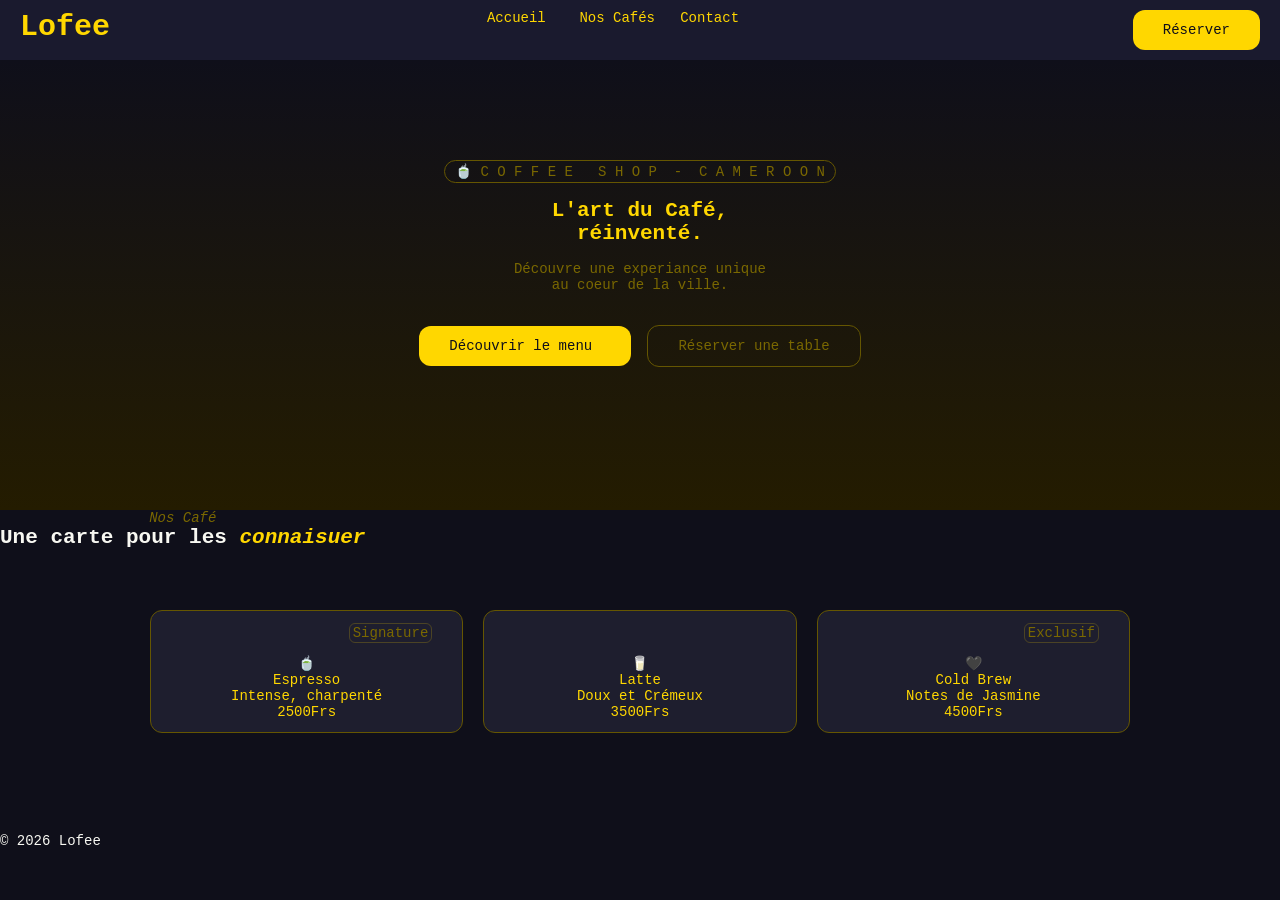
==== index.html @ f05e361d "push_23/06/2006" ====
<!DOCTYPE html>
<html lang="fr">
    <head>
        <link rel="stylesheet" href="style.css">
        <meta charset="UTF-8">
        <meta name="viewport">
        <title>Lofee</title>
    </head>
    <body>
        <nav class="navbar">
            <div class="logo">
                Lofee
            </div>
            <ul class="nav-links">
                <a href="#">Accueil</a>&nbsp;&nbsp&nbsp 
                <a href="#">Nos Cafés</a>&nbsp&nbsp
                <a href="#">Contact</a>&nbsp&nbsp
            </ul>
                <a href="#" class="btn">Réserver</a>
        </nav>
        <script src="tpdev.js">
        </script>
        <section id="hero">
            <div class="hero-tag">🍵 C O F F E E &nbsp;&nbspS H O P&nbsp&nbsp-&nbsp&nbspC A M E R O O N</div><br><br>
                <h1>
                L'art du Café,<br> réinventé.
                </h1><br>
                <p>Découvre une experiance unique<br> au coeur de la ville.</p><br><br>
                <a href="#" class="btn">
                    Découvrir le menu
                </a>&nbsp;
                <a href="#" class="btn-2">
                    Réserver une table
                </a>
        </section>
        <section id="services">
            <div class="cfe"><em>Nos Café</em><br>
            <h2>Une carte pour les <i>connaisuer</i></h2></div>
        </section>
            <section id="services-2">
            <div class="card"><span>Signature</span><br><br>🍵<br> Espresso<br>Intense, charpenté<br>2500Frs</div>
            <div class="card"><br><br>🥛 <br>Latte<br>Doux et Crémeux<br>3500Frs</div>
            <div class="card"><span>Exclusif</span><br><br>🖤 <br>Cold Brew<br>Notes de Jasmine<br>4500Frs</div>
        </section>
        <footer>
            &copy; 2026 Lofee
        </footer>
    </body>
</html>
---- style.css ----
* {
    margin: 0;
    padding: 0;
    box-sizing: border-box;
}
body {
    background: #0f0f1a;
    color: #f8f8f2;
    font-family: 'Courier New', Courier, monospace;
    font-size: 14px;
}
.navbar {
    background: #1a1a2e;
    padding: 10px 20px;
    display: flex;
    justify-content: space-between;
    border-bottom: 1px solid rgba(red, green, blue, alpha);
}
a {
    text-decoration: none;
}
.logo {
    font-size: 30px;
    color: #ffd700;font-weight: bold;
}
.navbar ul a {
    color: #ffd700;
}
#hero {
    min-height: 50vh;
    text-align: center;
    padding: 100px 40px 60px;
    background: linear-gradient(#0f0f1a, #241c00);
}
.hero-tag {
    color: rgba(122, 104, 1, 0.999);
    border-radius: 12px;
    border:1px solid rgba(101, 86, 1, 0.999);
    display: inline-block;
    padding: 2px 10px;
}
.btn {
    background: #ffd700;
    color: #0f0f1a;
    padding: 12px 30px;
    border-radius: 12px;
}
h1 {
    color: #ffd700;
}
p{
    color: rgba(122, 104, 1, 0.999);
}
ul {
    color: rgba(122, 104, 1, 0.999);
}
.btn-2 {
     color: rgba(122, 104, 1, 0.999);
    border-radius: 12px;
    border:1px solid rgba(101, 86, 1, 0.999);
    display: inline-block;
    padding: 12px 30px;
}
.card {
     color: #ffd700;
    border-radius: 12px;
    border:1px solid rgba(101, 86, 1, 0.999);
    display: inline-block;
    padding: 12px 30px;
    text-align: center;
    background: #1e1e2e;
    flex: 1;
}
span {
     color: rgba(122, 104, 1, 0.999);
    border-radius: 6px;
    border:1px solid rgba(255,215,0,0.2);
    display: inline-block;
    padding: 1px 3px;
    float: right;
    margin-top: 0;
    margin-right: 0;
}
.ligne-2 {
    color: #262669;
}
#services-2 {
    display: flex;
    flex-wrap: wrap;
    gap: 20px;
    align-items: center;
    text-align: center;
    padding-right: 150px;
    padding-left: 150px;
    padding-bottom: 100px;
}
i {
    color: #ffd700;
}
em {
    color:  rgba(122, 104, 1, 0.999);
}
.cfe {
    float: left;
    height: 60px;text-align: center;
}
#services {
    height: 100px;
}
.nav-link {
    padding-bottom: 3px;
}
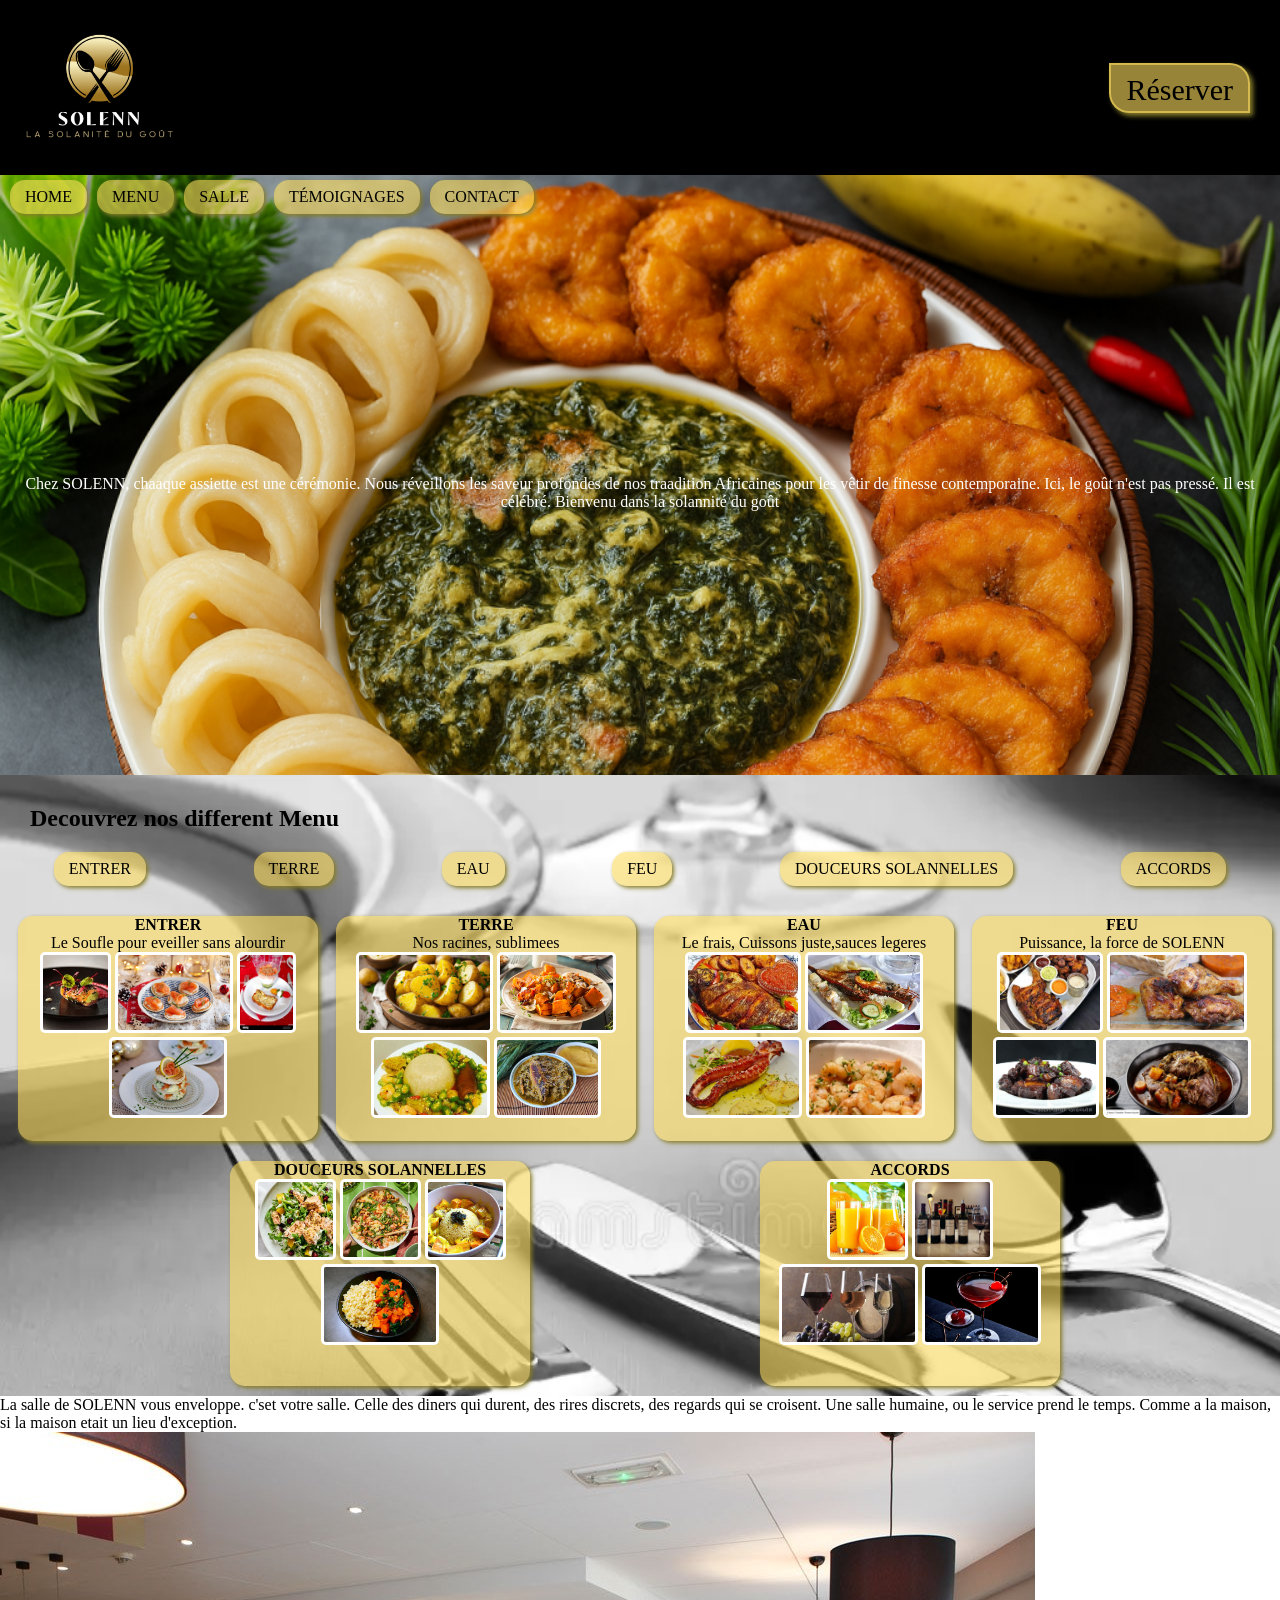
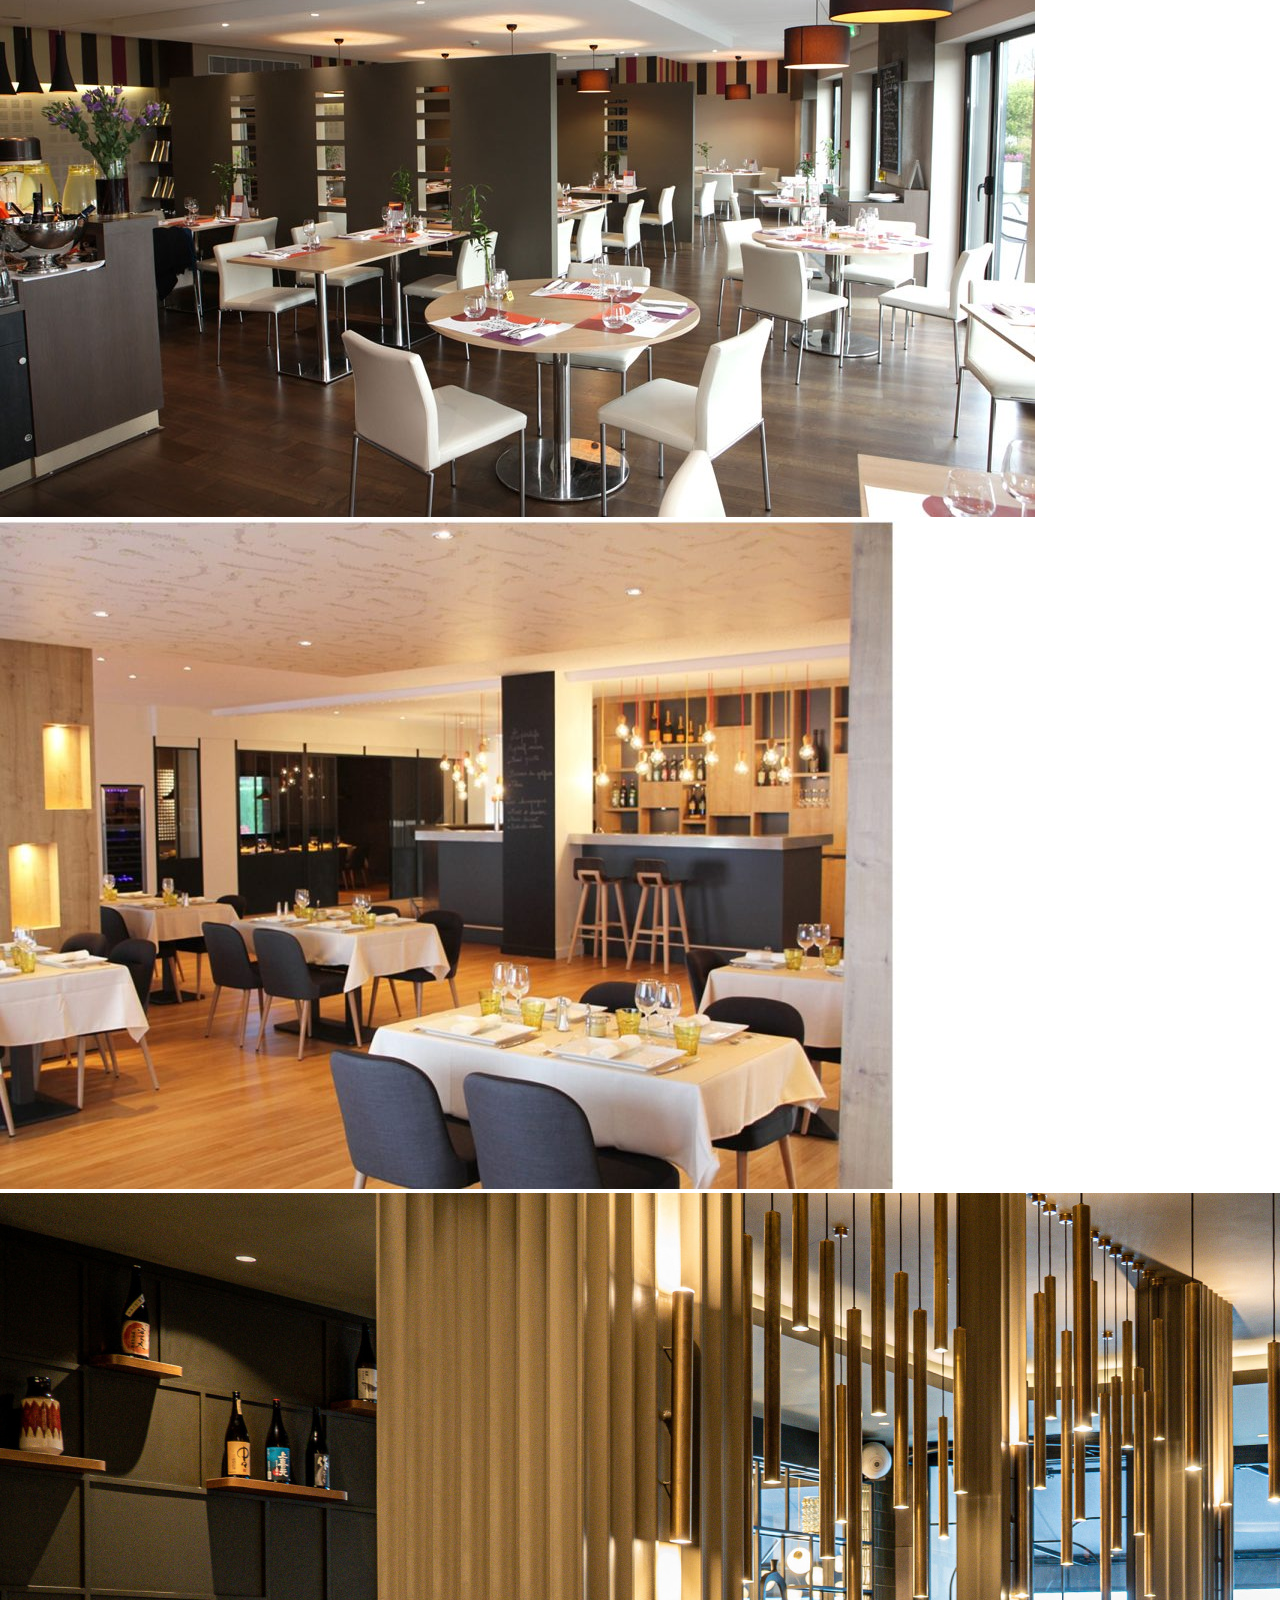
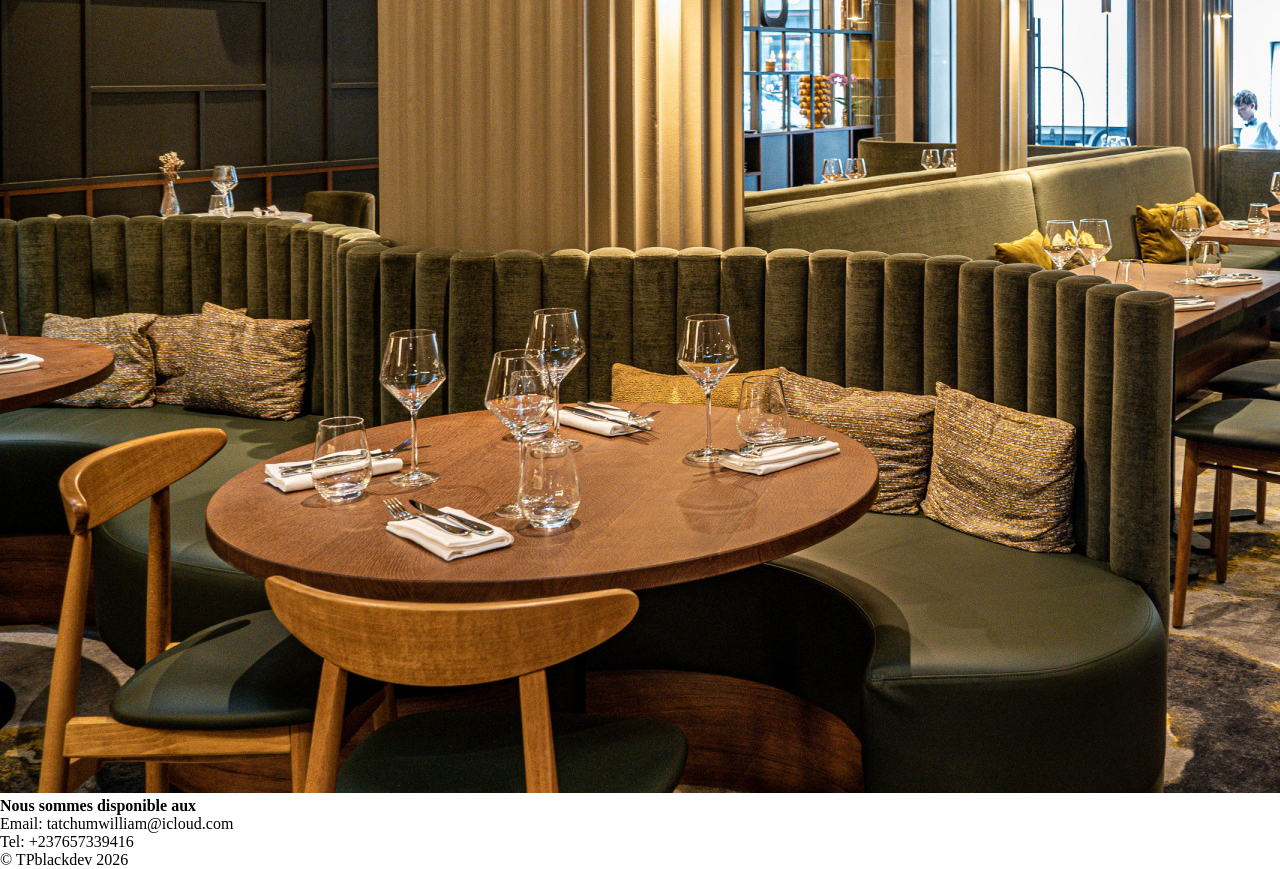
==== commit e6783fef: "27/06/2026" ====
--- a/index.html
+++ b/index.html
@@ -1,49 +1,154 @@
 <!DOCTYPE html>
-<html lang="fr">
-    <head>
-        <link rel="stylesheet" href="style.css">
-        <meta charset="UTF-8">
-        <meta name="viewport">
-        <title>Lofee</title>
-    </head>
-    <body>
-        <nav class="navbar">
-            <div class="logo">
-                Lofee
-            </div>
-            <ul class="nav-links">
-                <a href="#">Accueil</a>&nbsp;&nbsp&nbsp 
-                <a href="#">Nos Cafés</a>&nbsp&nbsp
-                <a href="#">Contact</a>&nbsp&nbsp
+<html lang="en">
+<head>
+    <meta charset="UTF-8">
+    <meta name="viewport" content="width=device-width, initial-scale=1.0">
+    <title>solenn</title>
+    <link rel="stylesheet" href="style.css">
+</head>
+<body>
+    <header id="header">
+        <div>
+            <img src="logo.png" alt="logo"></img>
+        </div>
+            <button id="reserver">Réserver</button>
+    </header>
+    <section id="home">
+        <div class="carrousel">
+            <img class="slid-items active" src="ndole.png.png" alt="photo">
+            </img>
+            <img class="slid-items" src="saute.png.webp" alt="photo">
+            </img>
+            <img class="slid-items" src="salade.png.jpg" alt="photo">
+            </img>
+        </div>
+        <p>Chez SOLENN, chaaque assiette est une cérémonie. Nous réveillons les saveur profondes
+            de nos traadition Africaines pour les vêtir de finesse contemporaine. Ici, le goût n'est 
+            pas pressé. Il est célébré. Bienvenu dans la solannité du goût 
+        </p>
+         <nav>
+                <ul>
+                    <li>HOME</li>
+                    <li>MENU</li>
+                    <li>SALLE</li>
+                    <li>TÉMOIGNAGES</li>
+                    <li>CONTACT</li>
+                </ul>
+            </nav>
+    </section>
+    <section id="menu">
+        <h2>Decouvrez nos different Menu</h2>
+        <div class="card_list">
+            <ul>
+                <li>ENTRER</li>
+                <li>TERRE</li>
+                <li>EAU</li>
+                <li>FEU</li>
+                <li>DOUCEURS SOLANNELLES</li>
+                <li>ACCORDS</li>
             </ul>
-                <a href="#" class="btn">Réserver</a>
-        </nav>
-        <script src="tpdev.js">
-        </script>
-        <section id="hero">
-            <div class="hero-tag">🍵 C O F F E E &nbsp;&nbspS H O P&nbsp&nbsp-&nbsp&nbspC A M E R O O N</div><br><br>
-                <h1>
-                L'art du Café,<br> réinventé.
-                </h1><br>
-                <p>Découvre une experiance unique<br> au coeur de la ville.</p><br><br>
-                <a href="#" class="btn">
-                    Découvrir le menu
-                </a>&nbsp;
-                <a href="#" class="btn-2">
-                    Réserver une table
-                </a>
-        </section>
-        <section id="services">
-            <div class="cfe"><em>Nos Café</em><br>
-            <h2>Une carte pour les <i>connaisuer</i></h2></div>
-        </section>
-            <section id="services-2">
-            <div class="card"><span>Signature</span><br><br>🍵<br> Espresso<br>Intense, charpenté<br>2500Frs</div>
-            <div class="card"><br><br>🥛 <br>Latte<br>Doux et Crémeux<br>3500Frs</div>
-            <div class="card"><span>Exclusif</span><br><br>🖤 <br>Cold Brew<br>Notes de Jasmine<br>4500Frs</div>
-        </section>
-        <footer>
-            &copy; 2026 Lofee
-        </footer>
-    </body>
+        </div>
+        <div class="menu_card">
+        <div class="card">
+            <h5>ENTRER</h5>
+            <p>Le Soufle pour eveiller sans alourdir</p>
+            <img src="entre 1.webp" alt="photo">
+            <img src="entre 2.jpg" alt="photo">
+            <img src="enter 3.jpg" alt="photo">
+            <img src="entre 4.webp" alt="photo">
+        </div>
+        <div class="card">
+            <h5>TERRE</h5>
+            <p>Nos racines, sublimees</p>
+                <img src="tere 1.png" alt="photo">
+                <img src="tere 2.webp" alt="photo">
+                <img src="tere 4.jpg" alt="photo">
+                <img src="tere 4.png" alt="photo">
+        </div>
+        <div class="card">
+            <h5>EAU</h5>
+            <p>Le frais, Cuissons juste,sauces legeres</p>
+            <img src="eau1.webp" alt="photo">
+            <img src="eau2.webp" alt="photo">
+            <img src="eau3.jpg" alt="photo">
+            <img src="eau4.webp" alt="photo">
+        </div>
+        <div class="card">
+            <h5>FEU</h5>
+            <p>Puissance, la force de SOLENN</p>
+            <img src="feu1.webp" alt="photo">
+            <img src="feu2.jpg" alt="photo">
+            <img src="feu3.jpg" alt="photo">
+            <img src="feu4.jpg" alt="photo">
+            
+        </div>
+        <div class="card">
+            <h5>DOUCEURS SOLANNELLES</h5>
+            <p></p>
+            <img src="douce1.jpg" alt="photo">
+            <img src="douce2.webp" alt="photo">
+            <img src="douce3.jpg" alt="photo">
+            <img src="douce4.webp" alt="photo">
+
+        </div>
+        <div class="card">
+            <h5>ACCORDS</h5>
+            <p></p>
+            <img src="acc1.jpg" alt="">
+            <img src="acc2.jpg" alt="">
+            <img src="acc4.webp" alt="">
+            <img src="acc3.jpg" alt="">
+        </div>
+        </div>
+    </section>
+    <section id="salle">
+        <p>La salle de SOLENN vous enveloppe. c'set votre salle.
+            Celle des diners qui durent, des rires discrets, des 
+            regards qui se croisent. Une salle humaine, ou le service
+            prend le temps. Comme a la maison, si la maison etait un 
+            lieu d'exception.
+        </p>
+        <div class="img_de_salle">
+            <img src="salle1.jpg" alt="photo">
+            <img src="salle2.jpg" alt="photo">
+            <img src="salle3.jpg" alt="photo">
+        </div>
+    </section>
+    <section id="temoignages">
+        <div class="card_2"></div>
+        <div class="card_2"></div>
+        <div class="card_2"></div>
+        <div class="card_2"></div>
+    </section>
+    <section id="Contact">
+        <h4>Nous sommes disponible aux</h4>
+        <p>Email: tatchumwilliam@icloud.com</p>
+        <p>Tel: +237657339416</p>
+    </section>
+    <footer>
+        &copy; TPblackdev 2026
+    </footer>
+    <script>
+        document.addEventListener("DOMContentLoaded", () => {
+            const slides = document.querySelectorAll(".slid-items");
+            let currentSlide = 0;
+            const slideInterval = 5000;
+
+            function nextSlide() {eu
+
+                //    masquer l'image actuel
+                slides[currentSlide].classList.remove("active");
+
+                //   passer a l'image suivant (revenir a 0 si on arrive a la fin)
+                currentSlide = (currentSlide + 1) % slides.length;
+
+                //afficher la nouvelle image
+                slides[currentSlide].classList.add("active");
+            }
+
+            //    Demarer le defile ment automatique
+            setInterval(nextSlide, slideInterval);
+        });
+    </script>
+</body>
 </html>
--- a/style.css
+++ b/style.css
@@ -1,112 +1,161 @@
+:root{
+    --primarycolor: rgba(254, 222, 95, 0.596);
+}
 * {
     margin: 0;
     padding: 0;
-    box-sizing: border-box;
 }
 body {
-    background: #0f0f1a;
-    color: #f8f8f2;
-    font-family: 'Courier New', Courier, monospace;
-    font-size: 14px;
+    font-family: cursive;
 }
-.navbar {
-    background: #1a1a2e;
-    padding: 10px 20px;
+li {
+    list-style-type: none;
+}
+
+                                   /* HEADER */
+header{
+    background-color: #000000;
+    height: 175px;
     display: flex;
     justify-content: space-between;
-    border-bottom: 1px solid rgba(red, green, blue, alpha);
+    align-items: center;
 }
-a {
+#header img{
+    width: 200px;
+}
+
+button{
+    font-size: 30px;
+    background-color: var(--primarycolor);
+    padding: 8px 15px;
+    height: 50px;
+    border-radius: 0 20px 0 20px;
+    margin-right: 30px;
+    box-shadow: 3px 3px 5px rgb(135, 125, 42);
+    color: #000000;
+    border: solid 2px var(--primarycolor);
+    cursor: pointer;
+    font-family: cursive;
+}
+button:hover {
+    background-color: rgb(233, 180, 9);
+    transform: scale(1.2);
+} 
+
+                                        /* HOME */
+nav ul{
+    display: flex;
+    justify-content: space-between;
+    position: absolute;
+    top: 5px;
+    margin-left: 10px;
+    gap: 10px;
+}        
+nav ul li{
+    background-color: var(--primarycolor);
+    padding: 8px 15px;
+    border-radius: 15px;
     text-decoration: none;
+    cursor: pointer;
+    box-shadow: 2px 2px 4px rgb(135, 125, 42);
 }
-.logo {
-    font-size: 30px;
-    color: #ffd700;font-weight: bold;
+nav ul li:hover {
+    background-color: rgb(233, 180, 9);
+    transform: scale(1.2);
 }
-.navbar ul a {
-    color: #ffd700;
+#home{
+    position: relative;
+    overflow: hidden;
 }
-#hero {
-    min-height: 50vh;
+#home .carrousel {
+    display: flex;
+    flex-wrap: nowrap;
+    flex-direction: row;
+    position: relative;
+    width: 100%;
+    height: 600px;
+}
+.slid-items{
+    position: absolute;
+    width: 100%;
+    object-fit: cover;
+    flex-shrink: 0;
+    transition: opacity 0.8s ease-in-out ;
+    opacity: 0;
+}
+.slid-items.active {
+    opacity: 1;
+}
+#home p {
     text-align: center;
-    padding: 100px 40px 60px;
-    background: linear-gradient(#0f0f1a, #241c00);
+    position: absolute;
+    top: 300px;
+    background-color: rgb(0, 0, 0 0.6);
+    color: white;
 }
-.hero-tag {
-    color: rgba(122, 104, 1, 0.999);
-    border-radius: 12px;
-    border:1px solid rgba(101, 86, 1, 0.999);
-    display: inline-block;
-    padding: 2px 10px;
+
+
+                                         /* MENU */
+#menu {
+    padding-bottom: 10px;
+    margin-top: 0;
+    background-image: url(background.webp);
+    background-size: cover;
+    background-repeat: no-repeat;
 }
-.btn {
-    background: #ffd700;
-    color: #0f0f1a;
-    padding: 12px 30px;
-    border-radius: 12px;
+.card_list ul{
+    display: flex;
+    justify-content: space-around;
+    top: 150px;
+    margin-bottom: 10px;
 }
-h1 {
-    color: #ffd700;
+.card_list ul li{
+    background-color: var(--primarycolor);
+    padding: 8px 15px;
+    border-radius: 15px;
+    text-decoration: none;
+    cursor: pointer;
+    box-shadow: 2px 2px 4px rgb(135, 125, 42);
 }
-p{
-    color: rgba(122, 104, 1, 0.999);
+.card_list ul li:hover {
+    background-color: rgb(233, 180, 9);
+    transform: scale(1.2);
 }
-ul {
-    color: rgba(122, 104, 1, 0.999);
-}
-.btn-2 {
-     color: rgba(122, 104, 1, 0.999);
-    border-radius: 12px;
-    border:1px solid rgba(101, 86, 1, 0.999);
-    display: inline-block;
-    padding: 12px 30px;
+h2 {
+    padding-top: 30px;
+    padding-bottom: 20px;
+    padding-left: 30px;
 }
 .card {
-     color: #ffd700;
-    border-radius: 12px;
-    border:1px solid rgba(101, 86, 1, 0.999);
-    display: inline-block;
-    padding: 12px 30px;
     text-align: center;
-    background: #1e1e2e;
-    flex: 1;
+    margin-top: 20px;
+    margin-left: 10px;
+    height: 225px;
+    max-width: 300px;
+    background-color: var(--primarycolor);
+    border-radius: 15px;
+    box-shadow: 2px 2px 4px rgb(135, 125, 42);
 }
-span {
-     color: rgba(122, 104, 1, 0.999);
-    border-radius: 6px;
-    border:1px solid rgba(255,215,0,0.2);
-    display: inline-block;
-    padding: 1px 3px;
-    float: right;
-    margin-top: 0;
-    margin-right: 0;
+.card img {
+    height: 75px;
+    border: solid 3px #ffffff;
+    border-radius: 5px;
 }
-.ligne-2 {
-    color: #262669;
+.img-card {
+    height: 175px;
+    margin: 10px;
+    display: flex;
+    flex-direction: row;
+    justify-content: center;
+    flex-wrap: wrap;
+    gap: 10px;
+    object-fit: cover;
 }
-#services-2 {
+h5 {
+    font-size: 16px;
+}
+.menu_card {
     display: flex;
+    justify-content: space-evenly;
     flex-wrap: wrap;
-    gap: 20px;
-    align-items: center;
-    text-align: center;
-    padding-right: 150px;
-    padding-left: 150px;
-    padding-bottom: 100px;
-}
-i {
-    color: #ffd700;
-}
-em {
-    color:  rgba(122, 104, 1, 0.999);
-}
-.cfe {
-    float: left;
-    height: 60px;text-align: center;
-}
-#services {
-    height: 100px;
-}
-.nav-link {
-    padding-bottom: 3px;
 }
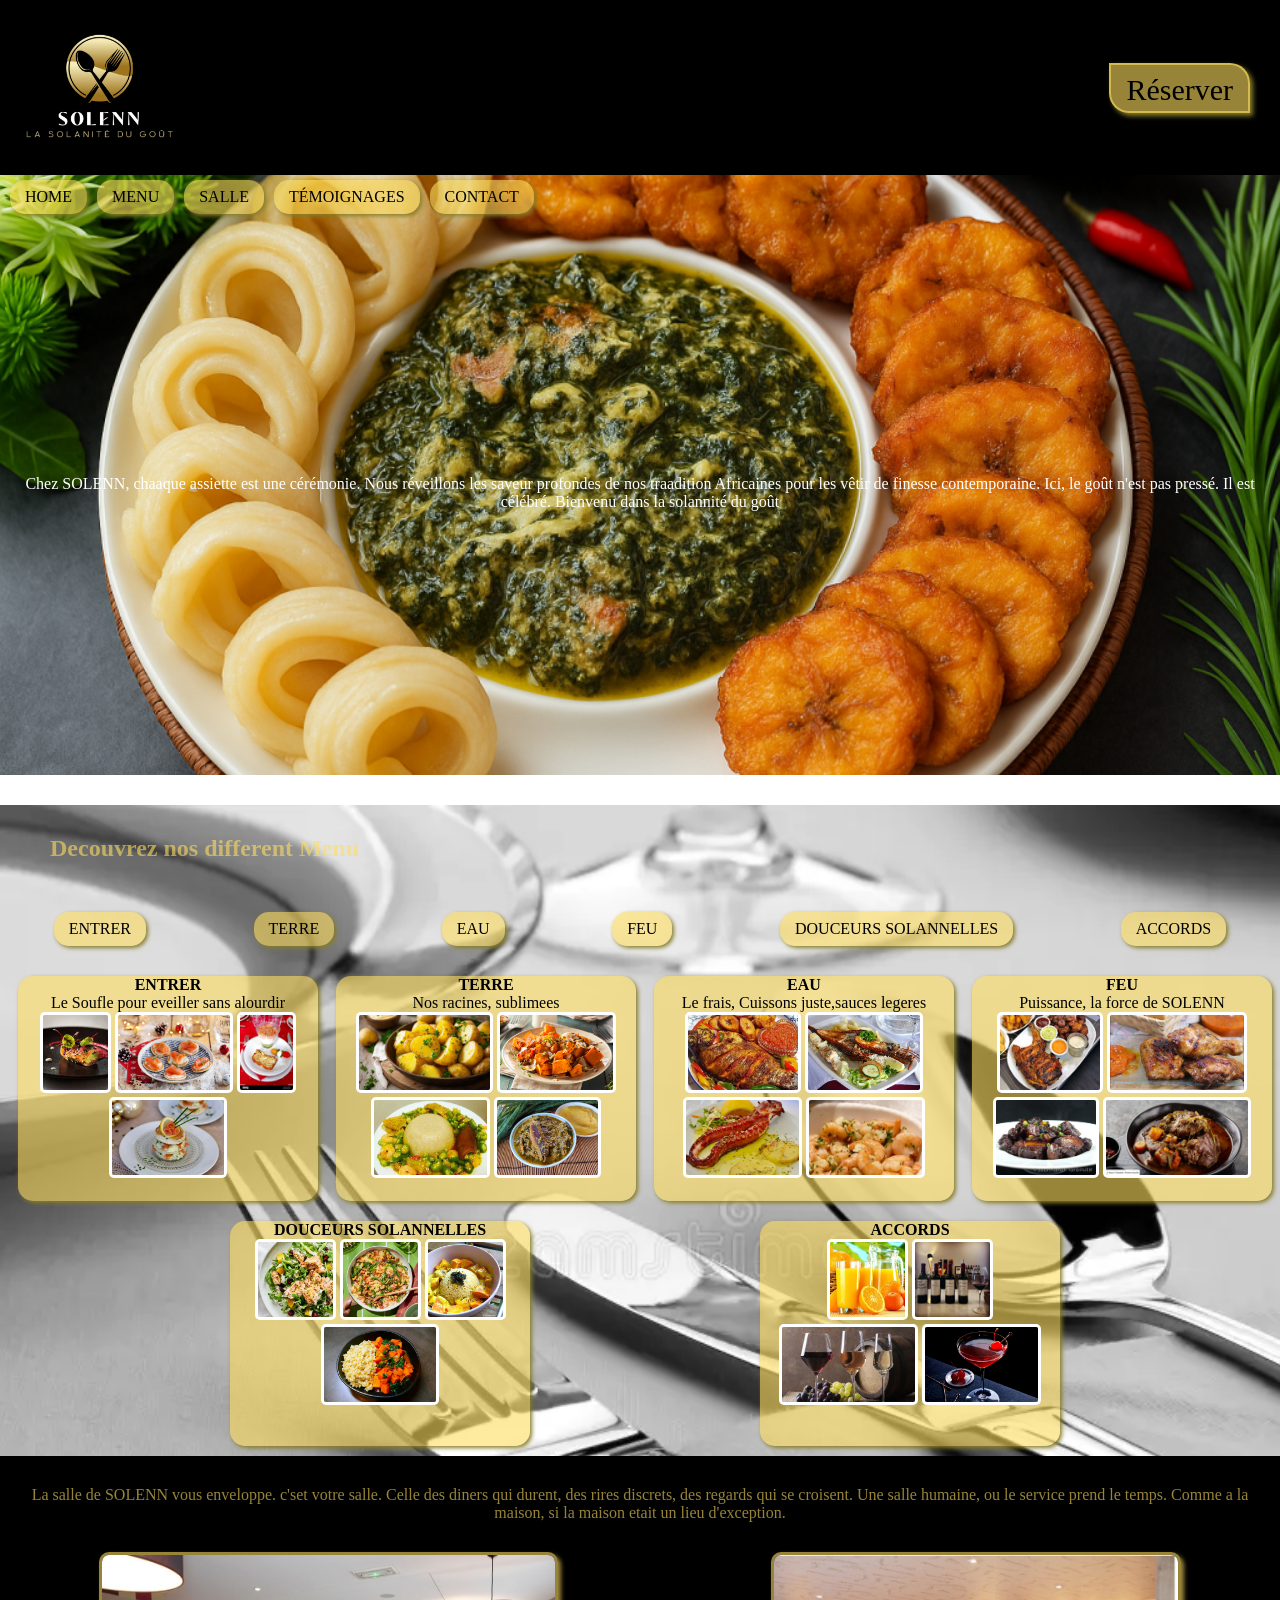
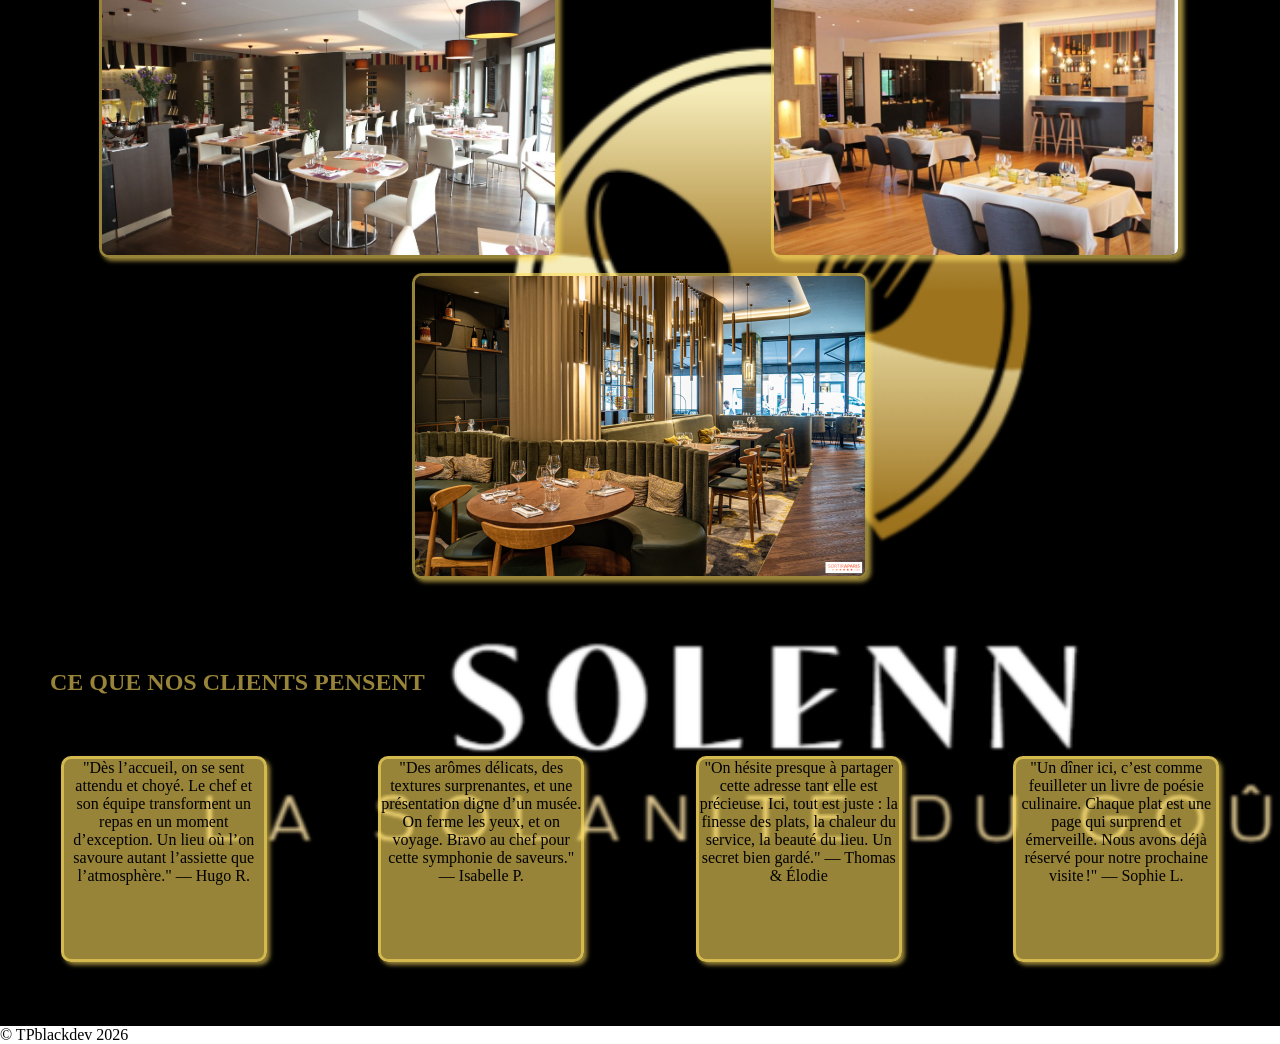
==== commit c261e6eb: "27/06/2026" ====
--- a/index.html
+++ b/index.html
@@ -101,6 +101,7 @@
         </div>
         </div>
     </section>
+    <section id="back-ground">
     <section id="salle">
         <p>La salle de SOLENN vous enveloppe. c'set votre salle.
             Celle des diners qui durent, des rires discrets, des 
@@ -115,15 +116,35 @@
         </div>
     </section>
     <section id="temoignages">
-        <div class="card_2"></div>
-        <div class="card_2"></div>
-        <div class="card_2"></div>
-        <div class="card_2"></div>
+        <h2>CE QUE NOS CLIENTS PENSENT</h2>
+        <div class="tous-card-2">
+        <div class="card_2">
+            "Dès l’accueil, on se sent attendu et choyé. Le chef et son équipe transforment
+             un repas en un moment d’exception. Un lieu où l’on savoure autant l’assiette
+              que l’atmosphère." — Hugo R.
+        </div>
+        <div class="card_2">
+            "Des arômes délicats, des textures surprenantes, et une présentation digne d’un
+             musée. On ferme les yeux, et on voyage. Bravo au chef pour cette symphonie
+              de saveurs." — Isabelle P.
+        </div>
+        <div class="card_2">
+            "On hésite presque à partager cette adresse tant elle est précieuse. Ici, tout
+             est juste : la finesse des plats, la chaleur du service, la beauté du lieu.
+              Un secret bien gardé." — Thomas & Élodie
+        </div>
+        <div class="card_2">
+            "Un dîner ici, c’est comme feuilleter un livre de poésie culinaire. Chaque
+             plat est une page qui surprend et émerveille. Nous avons déjà réservé pour
+              notre prochaine visite !" — Sophie L.
+        </div>
+        </div>
     </section>
     <section id="Contact">
         <h4>Nous sommes disponible aux</h4>
         <p>Email: tatchumwilliam@icloud.com</p>
         <p>Tel: +237657339416</p>
+    </section>
     </section>
     <footer>
         &copy; TPblackdev 2026
@@ -134,7 +155,7 @@
             let currentSlide = 0;
             const slideInterval = 5000;
 
-            function nextSlide() {eu
+            function nextSlide() {
 
                 //    masquer l'image actuel
                 slides[currentSlide].classList.remove("active");
--- a/style.css
+++ b/style.css
@@ -7,6 +7,7 @@
 }
 body {
     font-family: cursive;
+    object-fit: cover;
 }
 li {
     list-style-type: none;
@@ -77,10 +78,11 @@
 }
 .slid-items{
     position: absolute;
+    height: 100%;
     width: 100%;
     object-fit: cover;
     flex-shrink: 0;
-    transition: opacity 0.8s ease-in-out ;
+    transition: opacity 0.8s ease-in-out;
     opacity: 0;
 }
 .slid-items.active {
@@ -158,4 +160,51 @@
     display: flex;
     justify-content: space-evenly;
     flex-wrap: wrap;
-}+}
+                                  /* SALE */
+#salle p {
+    color: var(--primarycolor);
+    text-align: center;
+    padding: 30px 20px;
+}
+.img_de_salle {
+    display: flex;
+    justify-content: space-around;
+    flex-wrap: wrap;
+    gap: 15px;
+    padding-bottom: 30px;
+}  
+#salle img {
+    box-shadow:3px 3px 4px var(--primarycolor);
+    height: 300px;
+    border: solid 3px var(--primarycolor);
+    border-radius: 10px;
+} 
+.tous-card-2 {
+    display: flex;
+    justify-content: space-around;
+    flex-wrap: wrap;
+    gap: 10px;
+    padding: 10px;
+}
+.card_2 {
+    background-color: var(--primarycolor);
+    text-align: center;
+    height: 200px;
+    width: 200px;
+    border-radius: 10px;
+    box-shadow: 3px 3px 4px var(--primarycolor);
+    border: 3px solid var(--primarycolor);
+}
+#back-ground {
+    background-image: url(logo.png);
+    background-size: cover;
+}
+h2 {
+    color: var(--primarycolor);
+    margin: 30px 20px;
+}
+#contact {
+    color: #ffffff;
+    background-color: #ffffff;
+}
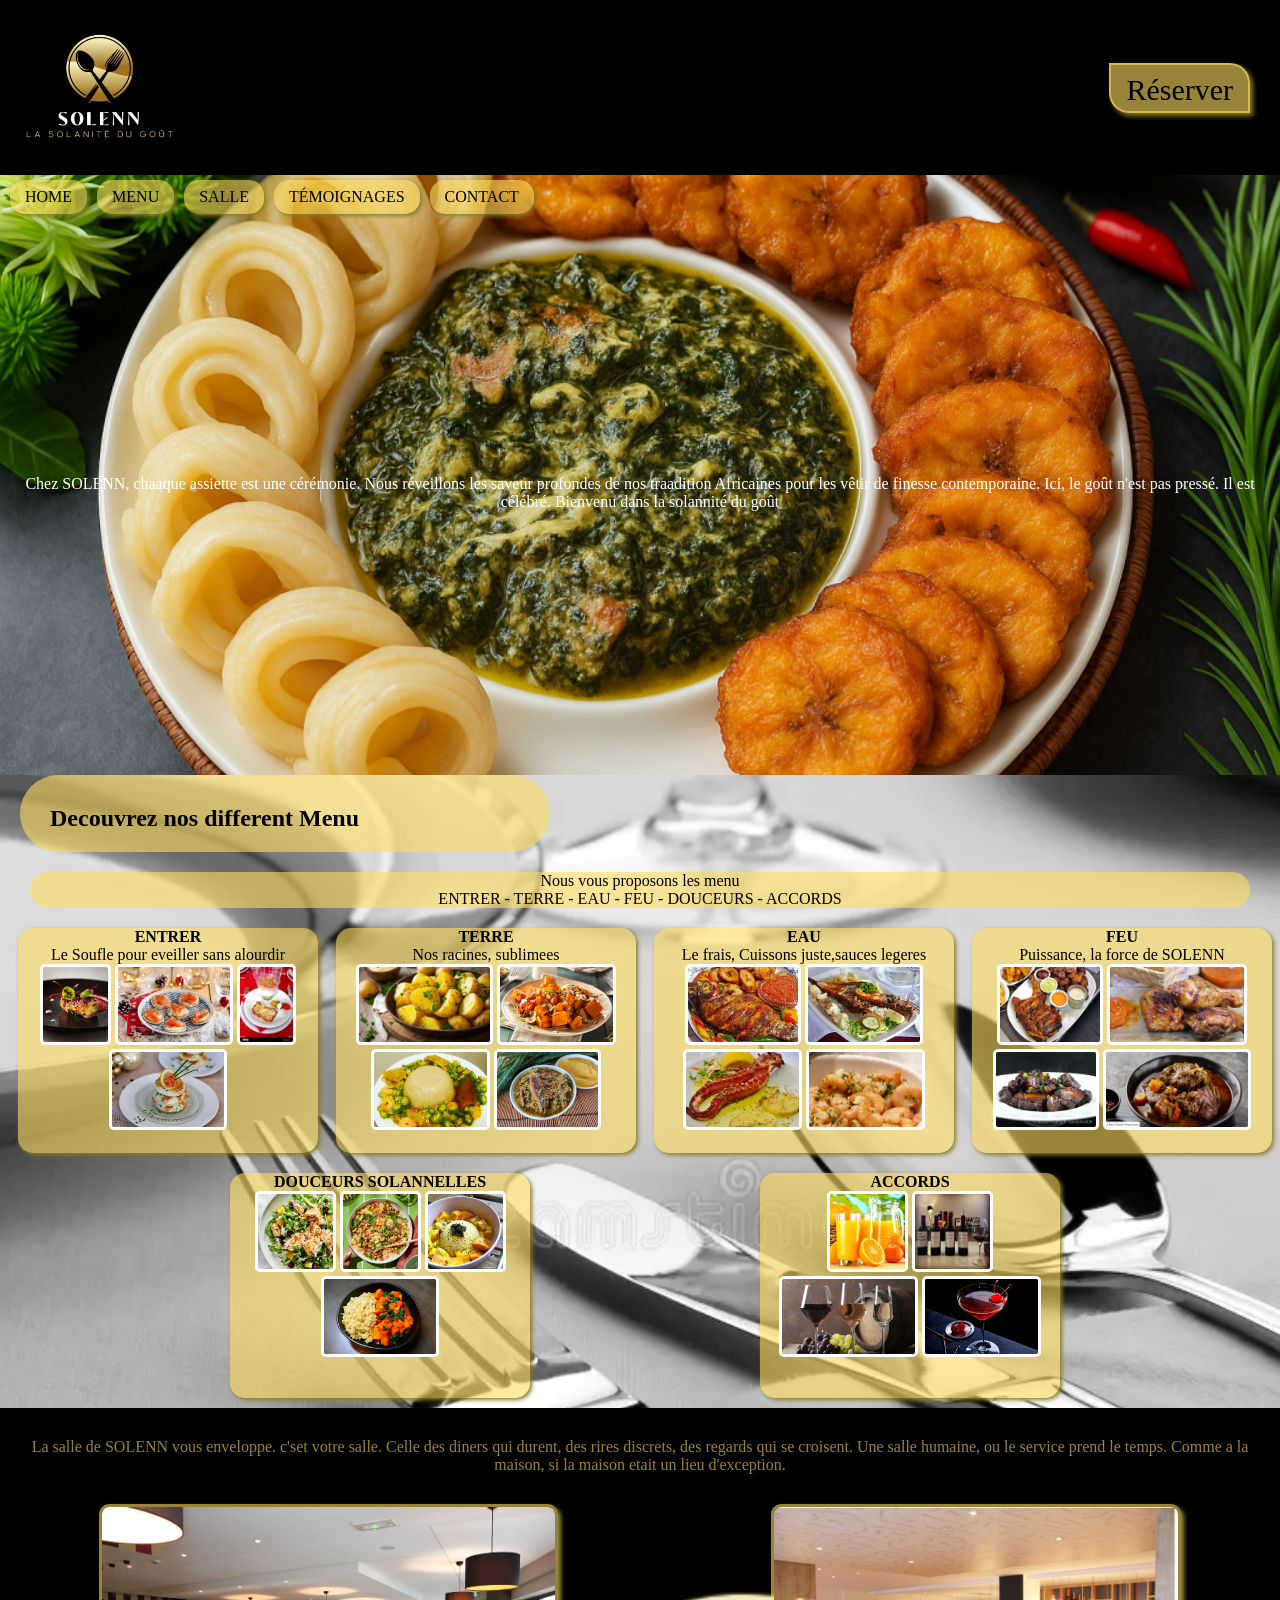
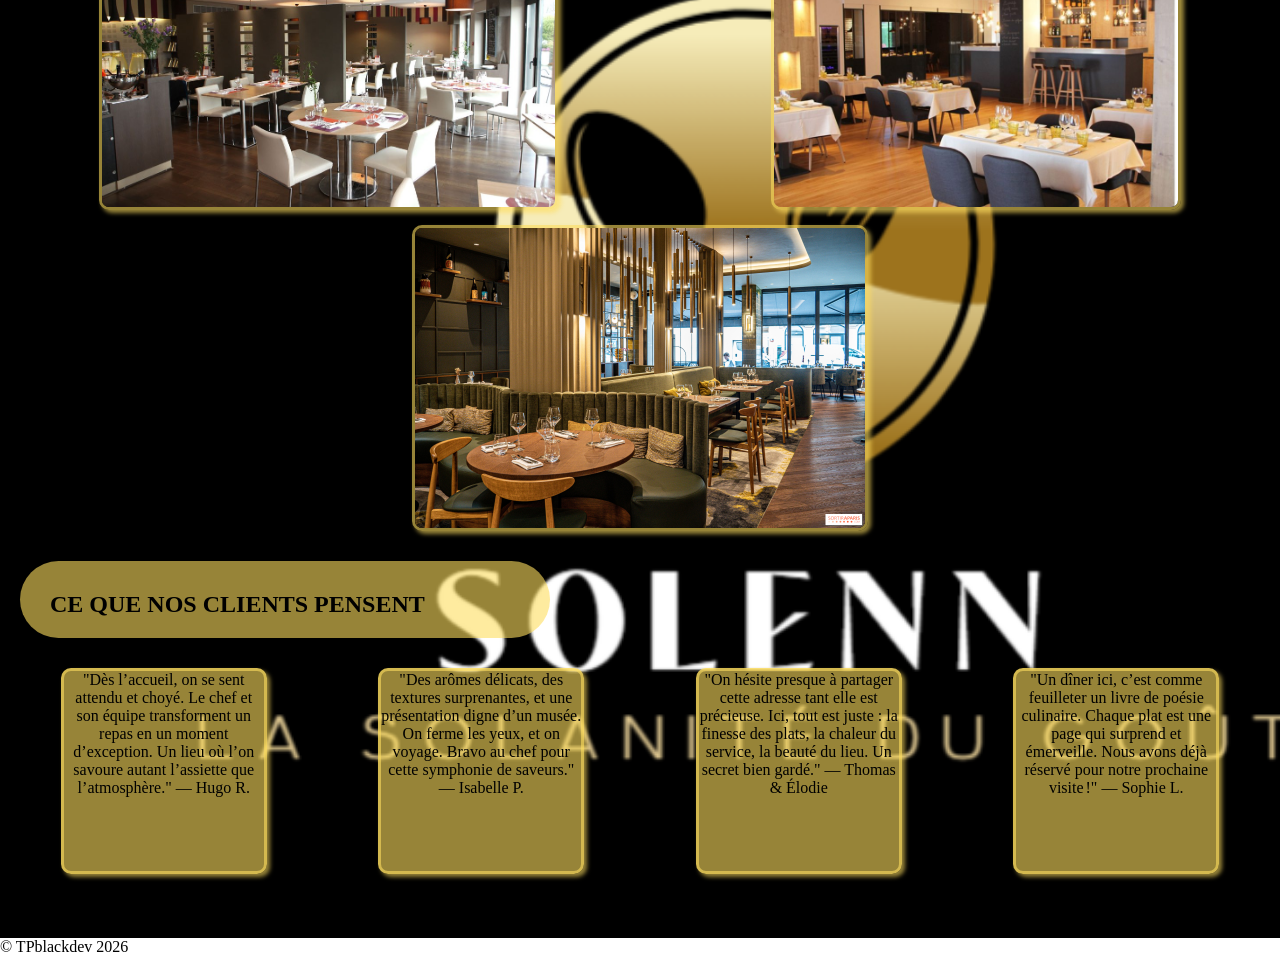
==== commit f509a616: "27/06/2026" ====
--- a/index.html
+++ b/index.html
@@ -39,14 +39,16 @@
     <section id="menu">
         <h2>Decouvrez nos different Menu</h2>
         <div class="card_list">
-            <ul>
+            <p>Nous vous proposons les menu<br>
+            ENTRER - TERRE - EAU - FEU - DOUCEURS - ACCORDS</p>
+<!--            <ul>
                 <li>ENTRER</li>
                 <li>TERRE</li>
                 <li>EAU</li>
                 <li>FEU</li>
                 <li>DOUCEURS SOLANNELLES</li>
                 <li>ACCORDS</li>
-            </ul>
+            </ul>-->
         </div>
         <div class="menu_card">
         <div class="card">
@@ -153,7 +155,7 @@
         document.addEventListener("DOMContentLoaded", () => {
             const slides = document.querySelectorAll(".slid-items");
             let currentSlide = 0;
-            const slideInterval = 5000;
+            const slideInterval = 3000;
 
             function nextSlide() {
 
--- a/style.css
+++ b/style.css
@@ -110,6 +110,12 @@
     justify-content: space-around;
     top: 150px;
     margin-bottom: 10px;
+}
+.card_list p {
+    background-color: var(--primarycolor);
+    margin: 0 30px;
+    border-radius: 50px;
+    text-align: center;
 }
 .card_list ul li{
     background-color: var(--primarycolor);
@@ -201,8 +207,13 @@
     background-size: cover;
 }
 h2 {
-    color: var(--primarycolor);
-    margin: 30px 20px;
+    background-color: var(--primarycolor);
+    padding-top: 30px;
+    margin-bottom: 20px;
+    margin-left: 20px;
+    color: #000000;
+    max-width: 500px;
+    border-radius: 50px;
 }
 #contact {
     color: #ffffff;
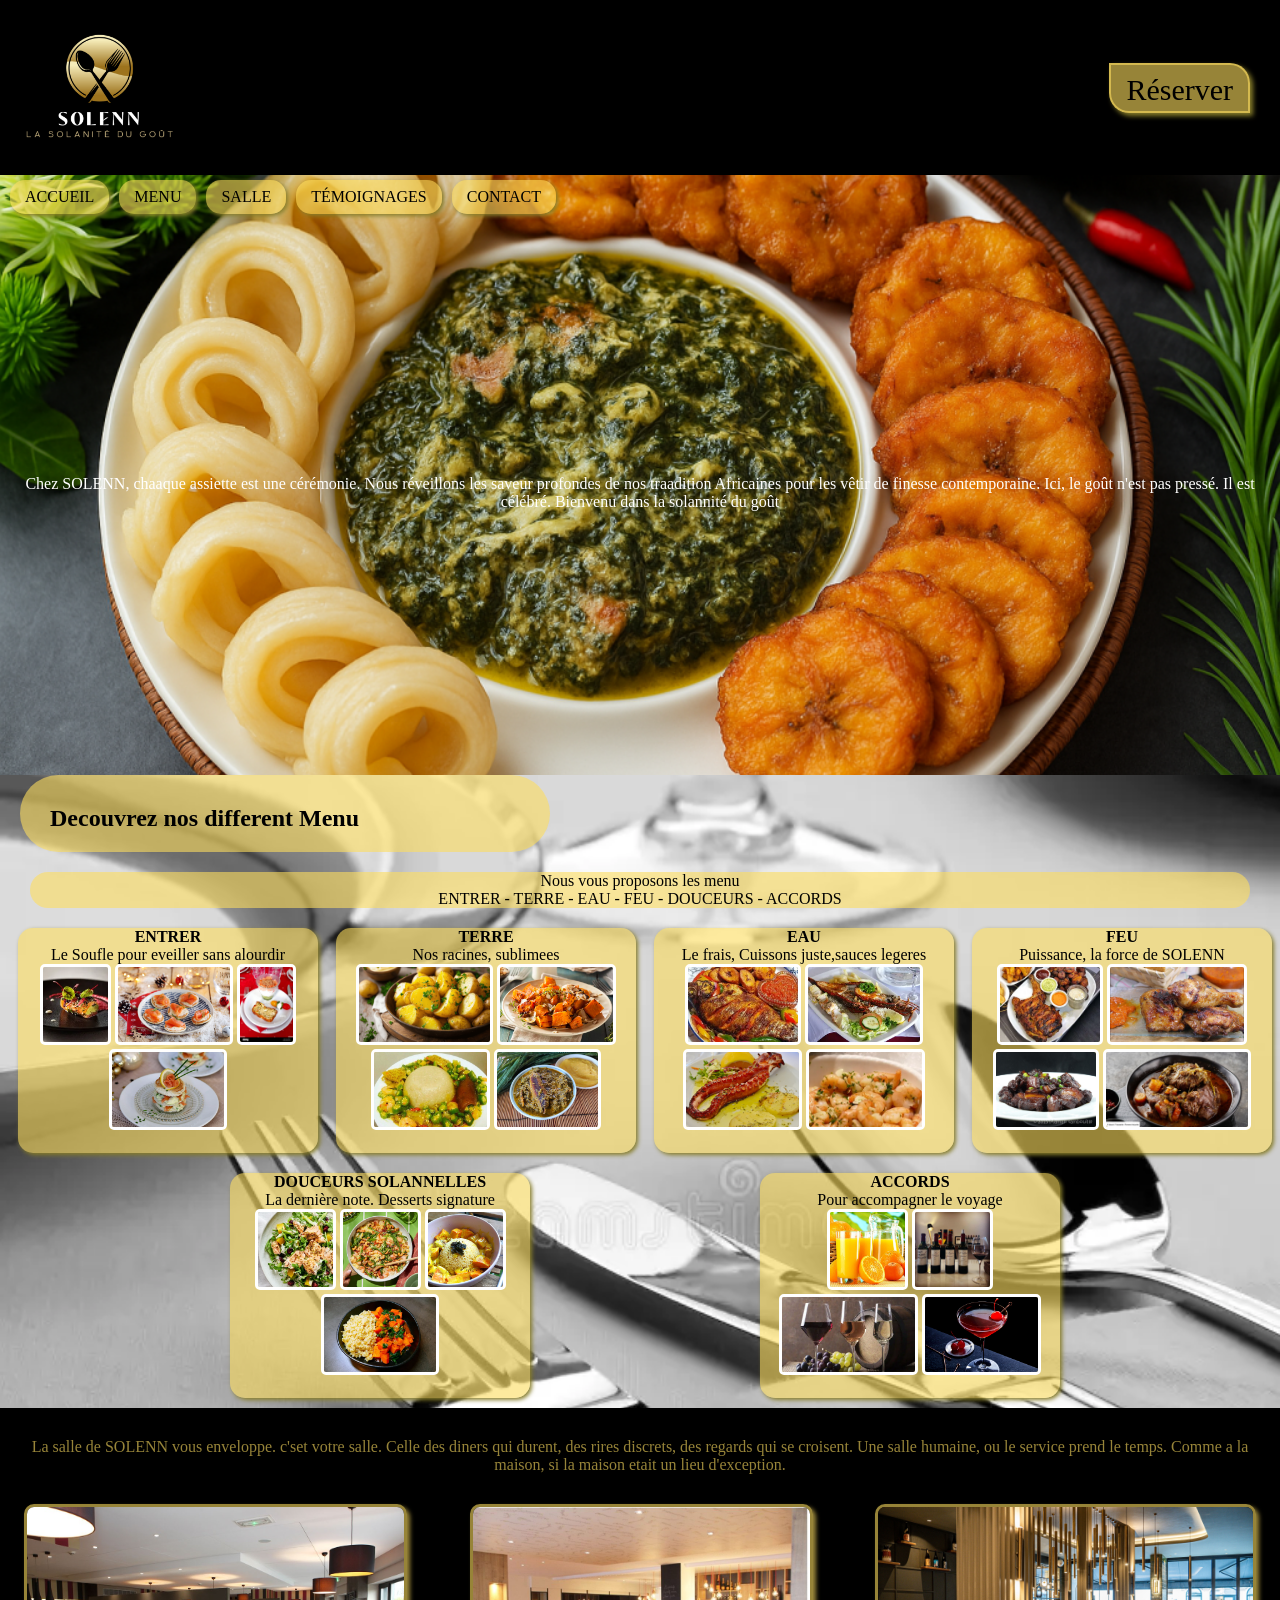
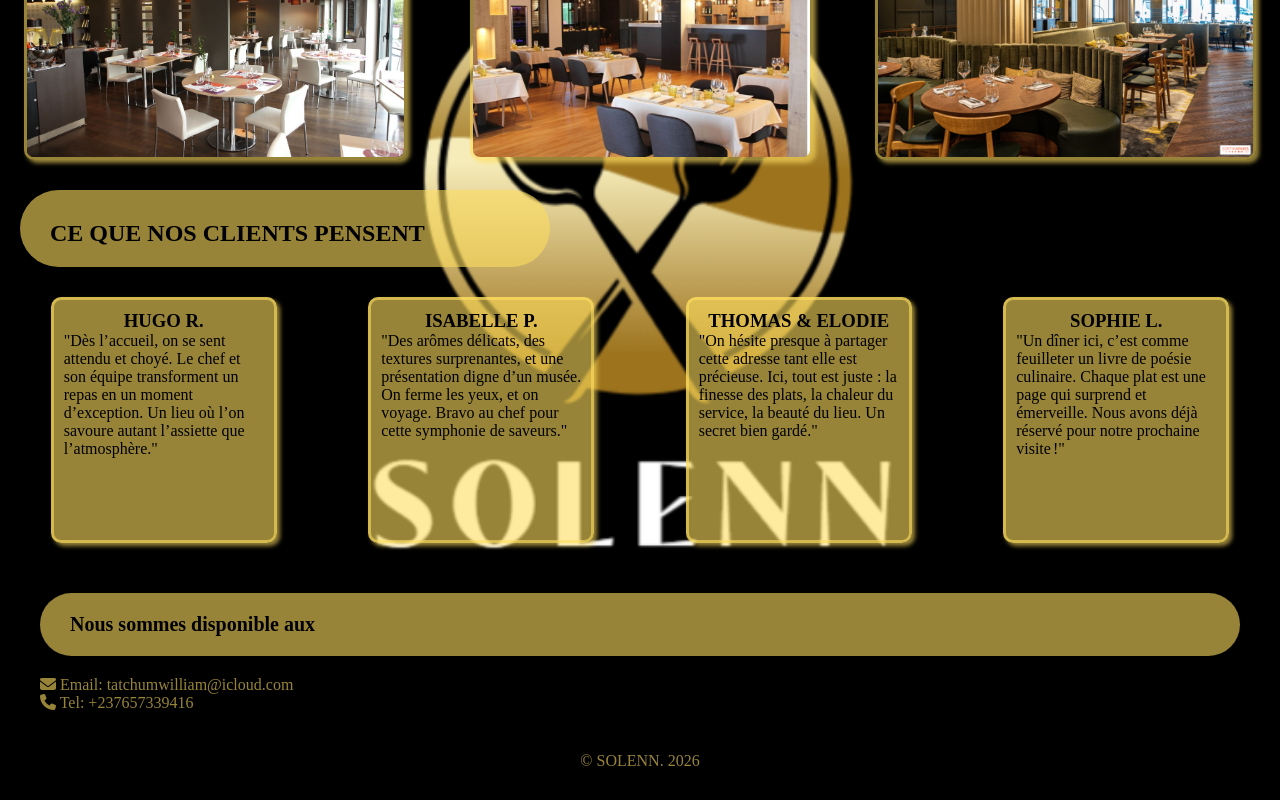
==== commit 000523dc: "28/06/2026" ====
--- a/index.html
+++ b/index.html
@@ -5,6 +5,7 @@
     <meta name="viewport" content="width=device-width, initial-scale=1.0">
     <title>solenn</title>
     <link rel="stylesheet" href="style.css">
+    <link rel="stylesheet" href="https://cdnjs.cloudflare.com/ajax/libs/font-awesome/6.1.1/css/all.min.css" />
 </head>
 <body>
     <header id="header">
@@ -13,6 +14,9 @@
         </div>
             <button id="reserver">Réserver</button>
     </header>
+    <div id="toggle-btn">
+					<i class="fa-solid fa-bars fa-xl"></i>
+				</div>
     <section id="home">
         <div class="carrousel">
             <img class="slid-items active" src="ndole.png.png" alt="photo">
@@ -27,12 +31,13 @@
             pas pressé. Il est célébré. Bienvenu dans la solannité du goût 
         </p>
          <nav>
-                <ul>
-                    <li>HOME</li>
-                    <li>MENU</li>
-                    <li>SALLE</li>
-                    <li>TÉMOIGNAGES</li>
-                    <li>CONTACT</li>
+            
+                <ul id="ulref">
+                    <li><a href="#home">ACCUEIL</a></li>
+                    <li><a href="#menu">MENU</a></li>
+                    <li><a href="#salle">SALLE</a></li>
+                    <li><a href="#temoignages">TÉMOIGNAGES</a></li>
+                    <li><a href="#contact">CONTACT</a></li>
                 </ul>
             </nav>
     </section>
@@ -41,14 +46,6 @@
         <div class="card_list">
             <p>Nous vous proposons les menu<br>
             ENTRER - TERRE - EAU - FEU - DOUCEURS - ACCORDS</p>
-<!--            <ul>
-                <li>ENTRER</li>
-                <li>TERRE</li>
-                <li>EAU</li>
-                <li>FEU</li>
-                <li>DOUCEURS SOLANNELLES</li>
-                <li>ACCORDS</li>
-            </ul>-->
         </div>
         <div class="menu_card">
         <div class="card">
@@ -86,7 +83,7 @@
         </div>
         <div class="card">
             <h5>DOUCEURS SOLANNELLES</h5>
-            <p></p>
+            <p>La dernière note. Desserts signature</p>
             <img src="douce1.jpg" alt="photo">
             <img src="douce2.webp" alt="photo">
             <img src="douce3.jpg" alt="photo">
@@ -95,7 +92,7 @@
         </div>
         <div class="card">
             <h5>ACCORDS</h5>
-            <p></p>
+            <p>Pour accompagner le voyage</p>
             <img src="acc1.jpg" alt="">
             <img src="acc2.jpg" alt="">
             <img src="acc4.webp" alt="">
@@ -121,37 +118,49 @@
         <h2>CE QUE NOS CLIENTS PENSENT</h2>
         <div class="tous-card-2">
         <div class="card_2">
-            "Dès l’accueil, on se sent attendu et choyé. Le chef et son équipe transforment
+            <h3>HUGO R.</h3>
+            <p>"Dès l’accueil, on se sent attendu et choyé. Le chef et son équipe transforment
              un repas en un moment d’exception. Un lieu où l’on savoure autant l’assiette
-              que l’atmosphère." — Hugo R.
+              que l’atmosphère."</p>
         </div>
         <div class="card_2">
-            "Des arômes délicats, des textures surprenantes, et une présentation digne d’un
+            <h3>ISABELLE P.</h3>
+            <p>"Des arômes délicats, des textures surprenantes, et une présentation digne d’un
              musée. On ferme les yeux, et on voyage. Bravo au chef pour cette symphonie
-              de saveurs." — Isabelle P.
+              de saveurs."</p>
         </div>
         <div class="card_2">
-            "On hésite presque à partager cette adresse tant elle est précieuse. Ici, tout
+            <h3>THOMAS & ELODIE</h3>
+            <p>"On hésite presque à partager cette adresse tant elle est précieuse. Ici, tout
              est juste : la finesse des plats, la chaleur du service, la beauté du lieu.
-              Un secret bien gardé." — Thomas & Élodie
+              Un secret bien gardé."</p>
         </div>
         <div class="card_2">
-            "Un dîner ici, c’est comme feuilleter un livre de poésie culinaire. Chaque
+            <h3>SOPHIE L.</h3>
+            <p>"Un dîner ici, c’est comme feuilleter un livre de poésie culinaire. Chaque
              plat est une page qui surprend et émerveille. Nous avons déjà réservé pour
-              notre prochaine visite !" — Sophie L.
+              notre prochaine visite !"</p>
         </div>
         </div>
     </section>
-    <section id="Contact">
+    </section>
+    <section id="contact">
         <h4>Nous sommes disponible aux</h4>
-        <p>Email: tatchumwilliam@icloud.com</p>
-        <p>Tel: +237657339416</p>
+        <p><i class="fa-solid fa-envelope"></i>&nbsp;Email: tatchumwilliam@icloud.com</p>
+        <p> <i class="fa-solid fa-phone"></i>&nbsp;Tel: +237657339416</p>
     </section>
-    </section>
+    
     <footer>
-        &copy; TPblackdev 2026
+        &copy; SOLENN. 2026
     </footer>
     <script>
+        //                       AMBORGER 
+        const btn = document.querySelector('#toggle-btn');
+			const ul  = document.getElementById('ulref');
+
+			btn.onclick = ()=> ul.style.opacity == 0 ? ul.style.opacity = 1 : ul.style.opacity = 0;
+
+            //               CARROUSEL
         document.addEventListener("DOMContentLoaded", () => {
             const slides = document.querySelectorAll(".slid-items");
             let currentSlide = 0;
--- a/style.css
+++ b/style.css
@@ -182,7 +182,7 @@
 }  
 #salle img {
     box-shadow:3px 3px 4px var(--primarycolor);
-    height: 300px;
+    height: 250px;
     border: solid 3px var(--primarycolor);
     border-radius: 10px;
 } 
@@ -195,8 +195,9 @@
 }
 .card_2 {
     background-color: var(--primarycolor);
-    text-align: center;
-    height: 200px;
+    padding: 10px;
+    text-align: left;
+    height: 220px;
     width: 200px;
     border-radius: 10px;
     box-shadow: 3px 3px 4px var(--primarycolor);
@@ -216,6 +217,64 @@
     border-radius: 50px;
 }
 #contact {
-    color: #ffffff;
-    background-color: #ffffff;
-}
+    color: var(--primarycolor);
+    background-color: #000000;
+    padding: 40px;
+}
+h3 {
+    font-weight: bold;
+    text-align: center;
+}
+h4 {
+    color: #000000;
+    background-color: var(--primarycolor);
+    font-weight: bold;
+    font-size: 20px;
+    margin-bottom: 20px;
+    border-radius: 50px;
+    padding: 20px 30px;
+}
+i {
+    color: var(--primarycolor);
+}
+footer {
+    background-color: #000000;
+    text-align: center;
+    color: var(--primarycolor);
+    padding-bottom: 30px;
+}
+#toggle-btn {
+    display: none;
+    background-color: #000000;
+    position: absolute;
+    top: 145px;
+    right: 30px;
+    float: right;
+    padding-right: 20px;
+    cursor: pointer;
+}
+#toggle-btn:hover {
+    transform: scale(1.5);
+}
+a {
+    text-decoration: none;
+    color: #000000;
+}
+
+
+@media screen and (max-width: 900px){
+	#toggle-btn{ display: block }
+    nav ul{
+        opacity: 0;
+        flex-direction: column;
+        width: 250px;
+        padding: 0;
+        top: 30px;
+        left: calc(50% - 125px);
+    }
+    .un, .deux{ grid-column: span 2; }
+}
+
+@media screen and (min-width: 901px){
+    nav ul{ opacity: 1 !important; }
+}
